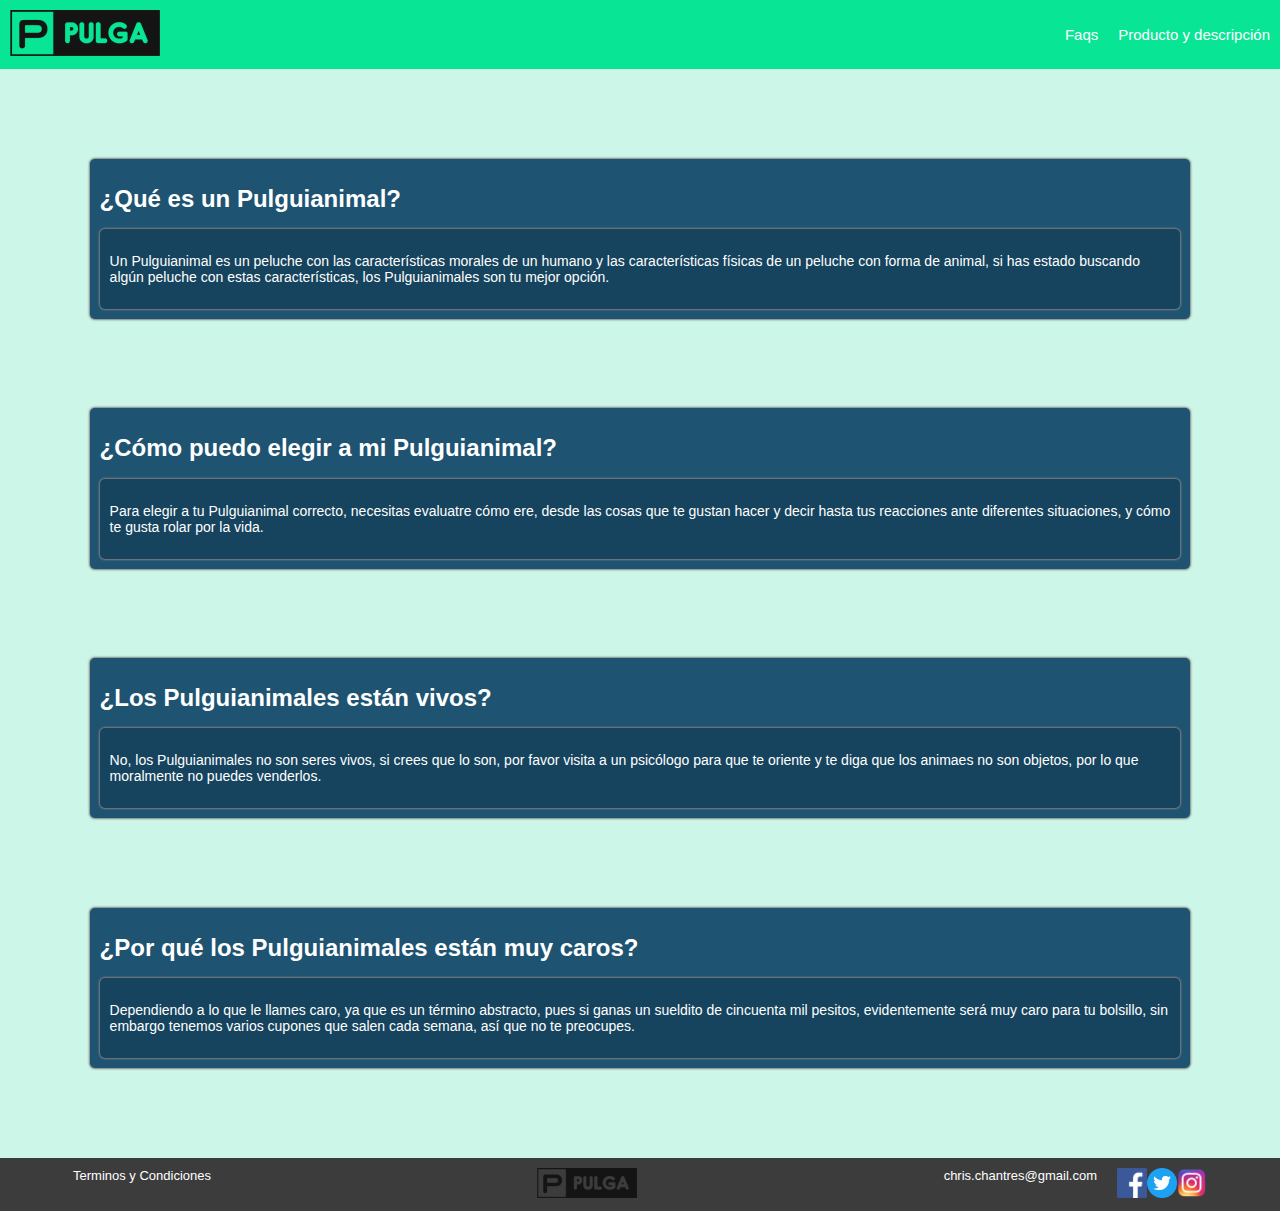
==== faqs.html @ f3a95b4a "Ya está listo para hacer el deploy [Muy probablemente]" ====
<!DOCTYPE html>
<html lang="es">
  <head>
    <meta charset="UTF-8">
    <meta name="viewport" content="width=device-width, initial-scale=1.0">
    <meta http-equiv="X-UA-Compatible" content="ie=edge">
    <link rel="stylesheet" href="javascript/script.js">
    <link rel="stylesheet" href="css/grid.css">
    <link rel="stylesheet" href="css/estilos.css">
    <link rel="stylesheet" href="css/mobile.css">
    <link rel="stylesheet" href="css/animation.css">
    <link rel="stylesheet" href="css/fondo-ventas.css">
    <link rel="stylesheet" href="css/faqs.css">
    <title>Pulga | Faqs</title>
  </head>
  <body>

    <!-- Aquí empieza el navbar -->
    <nav class="fadeInDown">
      <div class="brand_image">
        <a href="index.html">
          <img src="images/logo.png" width="150">
        </a>
      </div>
      <div class="nav_options"></div>
        <ul>
          <li><a href="faqs.html">Faqs</a></li>
          <li><a href="producto.html">Producto y descripci&oacute;n</a></li>
        </ul>
    </nav>
  <!-- Aquí acaba el navbar -->
    <div class="faqs_container">
      <div class="pregunta1">
        <h1>¿Qué es un Pulguianimal?</h1>
        <div class="respuesta1">
          <p>Un Pulguianimal es un peluche con las caracter&iacute;sticas morales de un humano y las caracter&iacute;sticas físicas de un peluche con forma de animal, si has estado buscando alg&uacute;n peluche con estas caracter&iacute;sticas, los Pulguianimales son tu mejor opci&oacute;n.</p>
        </div>
      </div>
      <div class="pregunta2">
        <h1>¿Cómo puedo elegir a mi Pulguianimal?</h1>
        <div class="respuesta2">
          <p>Para elegir a tu Pulguianimal correcto, necesitas evaluatre c&oacute;mo ere, desde las cosas que te gustan hacer y decir hasta tus reacciones ante diferentes situaciones, y c&oacute;mo te gusta rolar por la vida.</p>
        </div>
      </div>
      <div class="pregunta3">
        <h1>¿Los Pulguianimales est&aacute;n vivos?</h1>
        <div class="respuesta3">
          <p>No, los Pulguianimales no son seres vivos, si crees que lo son, por favor visita a un psic&oacute;logo para que te oriente y te diga que los animaes no son objetos, por lo que moralmente no puedes venderlos.</p>
        </div>
      </div>
      <div class="pregunta4">
        <h1>¿Por qué los Pulguianimales están muy caros?</h1>
        <div class="respuesta4">
          <p>Dependiendo a lo que le llames caro, ya que es un t&eacute;rmino abstracto, pues si ganas un sueldito de cincuenta mil pesitos, evidentemente ser&aacute; muy caro para tu bolsillo, sin embargo tenemos varios cupones que salen cada semana, as&iacute; que no te preocupes.</p>
        </div>
      </div>
    </div>



    <!-- Footer -->
    <footer>
      <div class="footer_t_and_c">
          <li><a href="terminos-condiciones.html">Terminos y Condiciones</a></li>
      </div>
      <div class="logo_footer">
        <a href="index.html"><img src="images/logo.png" width="100"></a>
      </div>
      <div class="footer_contacs">
          <li><a href="mailto:chris.chantres@gmail.com">chris.chantres@gmail.com</a></li>
          <div class="facebook">
            <a href="https://www.facebook.com/chris.chantres/"><img src="images/facebook.png" width="30" height="30" alt=""></a>
          </div>
          <div class="twitter">
            <a href="https://twitter.com/ChrisChantres"><img src="images/twitter.png" width="30" height="30" alt=""></a>
          </div>
          <div class="instagram">
            <a href="https://www.instagram.com/chrischan3lol1/?hl=es"><img src="images/instagram.png" width="30" height="30" alt=""></a>
          </div>
      </div>
    </div>
    </footer>
    <!-- Aquí termina el Footer -->

    <script src="javascript/script.js"></script>
  </body>
</html>
---- css/grid.css ----
.container{
  max-width: 900px;
  margin: auto;
}

.row{
  display: flex;
}

.col-1{
  width: 8.333333333333333%;
}

.col-2{
  width: 16.666666666666666%;
}

.col-3{
  width: 24.999999999999999%;
}

.col-4{
  width: 33.333333333333332%;
}

.col-5{
  width: 41.666666666666665%;
}

.col-6{
  width: 49.999999999999998%;
}

.col-7{
  width: 58.333333333333331%;
}

.col-8{
  width: 66.666666666666664%;
}

.col-9{
  width: 74.999999999999997%;
}

.col-10{
  width: 83.33333333333333%;
}

.col-11{
  width: 91.666666666666663%;
}

.col-12{
  width: 100%;
}

.col-1, .col-2, .col-3, .col-4, .col-5, .col-6, .col-7, .col-8, .col-9, .col-10, .col-11, .col-12{
  padding: 10px;
}

@media (max-width: 900px) {
  .row{
    display: inherit;
  }
  .col-1, .col-2, .col-3, .col-4, .col-5, .col-6, .col-7, .col-8, .col-9, .col-10, .col-11, .col-12{
    width: 100%;

}


/* container row > columnas */
---- css/estilos.css ----
/* --------------------Variables */
@import url('https://fonts.googleapis.com/css2?family=Open+Sans:wght@400;700&display=swap');
:root{
--green-light:#CCF6E7;
--green-color:#08E594;
--white-color:white;
--black-color:#3c3c3c;
/* Espaciado */
--space:10px;
/* Tipografía */
--normal:12px;
/* Box shadow */
--box:0 0 5px 2px #817f7f;
--box-ventas:0 0 2px 1px #817f7f;

}

/* --------------------Variables */



html,body{
  padding: 0px;
  margin: 0px;
  font-size: var(--normal);
  font-family: 'Open Sans', sans-serif;
  background-color: var(--green-light);
}

form{
  margin: 10px;
}

nav{
  display: flex;
  background: var(--green-color);
  padding: var(--space);
  color: var(--white-color);
  justify-content: space-between;
  align-items: center;
}

nav ul{
  display: flex;
}

nav li{
  padding-left: 20px;
  list-style: none;
}

nav li a{
  font-size: 15px;
  color: var(--white-color);
  text-decoration: none;
}

nav li a:hover{
  color: var(--black-color);
}

nav li a:hover{
  color: #565656;
  font-size: 1.5rem;
  transition: all .5s;
}
/* -----------------------------Main section */

.main_section{
  font-size: 20px;
  padding: 20%;
  text-align: center;
}

.main_section h1:hover{
  color: #565656;
  font-size: 4rem;
  transition: all 1s;
}

.products{
  background-image: url("../images/curve.png");
  height: 50px;
  background-size: cover;
  background-position: center top;
  padding: 20%;
  display: flex;
}

.product{
  padding: var(--space);
  margin-top: -290px;
}

.products .content{
  background-color: var(--white-color);
  padding: 15px;
  box-shadow: var(--box);
}

.products .content h1{
  text-align: center;
}

.img_content{
  text-align: center;
}

.main_button{
  background-color: var(--green-color);
  width: 100%;
  padding: var(--space);
  font-size: var(--normal);
  color: var(--white-color);
  border: 0;
  cursor: pointer;
  border-radius: var(--space);
}

.main_button:hover{
  background-color: #56FE00;
  font-size: 1.3rem;
  transition: all .15s;
}

/* ------------------Home section */

.home_section{
  font-size: 12px;
  text-align: center;
}

.products_feat{
  padding: 20px;
  display: flex;
  padding: 5%;
}

.product_features{
  padding: 10px;
}

.product_features .product_content{
  background-color: var(--green-light);
  padding: 20px;
  text-align: center;
}

/* --------------------Mention section */

.mention_section{
  font-size: 12px;
  padding: 5%;
  text-align: center;
}

.mentions_prod{
  padding: 10px;
  display: flex;
  padding: 5%;
}

.mention_product{
  padding: 5px;
}

.mention_product .mentions_content{
  background-color: var(--black-color);
  padding: 10px;
  box-shadow: var(--box);
  text-align: left;
  border: 0;
  border-radius: 5px;
  border: 2px solid #666;
  color: var(--white-color);
}

.mention_product .mentions_content:hover{
  font-style: italic;
}

.mention_image{
  text-align: center;

}

/* ----------------------------Venta */



.row{
  font-family: Roboto,sans-serif;
  display: flex;
  margin-top: 100px;
  margin-bottom: 100px;
}

.modulo_pago{
  color: white;
  background-color: #1e5372;
  box-shadow: var(--box-ventas);
  border-radius: 5px;
  padding: 10px;
}


.modulo_producto{
  max-width: 300px;
  text-align: left;
  width: 100%;
  margin: auto;
  background-color: var(--white-color);
  box-shadow: 0 0 5px 0;
  border-radius: 10px;
  border: 2px;
  border-color: var(--black-color);
}

.modulo_pago_texto{
  max-width: 300px;
  margin: auto;
  color: white;
  background-color: #1e5372;
  box-shadow: 0 0 5px 0 var(--black-color);
  border-radius: 0px;
  border: 2px;
  border-color: var(--black-color);
  padding: 10px;
  margin-top: -20px;
}

.data{
  margin-top: 10px;
  margin-bottom: 10px;
  width: 100%;
  height: 30px;
  border-radius: 3px;
  border: 1px solid var(--black-color);
  box-sizing: border-box;
}

.modulo_pago_images img{
  max-width: -webkit-fill-available;
  box-sizing: border-box;

}


/* ------------------------Footer */

footer{
  display: flex;
  background: var(--black-color);
  padding: var(--space);
  color: var(--white-color);
  justify-content: center;
  justify-content: space-between;
}

footer li{
  list-style: none;
}

footer li a{
  color: var(--white-color);
  text-decoration: none;
  font-size: 13px;
}

footer li{
padding-right: 20px;
}


footer .facebook:hover{
  font-size: 3rem;
  transition: all .15s;
}

footer .instagram:hover{
  font-size: 3rem;
  transition: all .15s;
}

footer .twitter:hover{
  font-size: 3rem;
  transition: all .15s;
}

.footer_t_and_c a:hover{
  color: var(--green-color);
}

.footer_t_and_c{
  margin-left: 5%;
}

.footer_contacs{
  margin-right: 5%;
  display: flex;
}
.footer_contacs a:hover{
  color: var(--green-color);
}
---- css/mobile.css ----
@media (max-width: 600px) {

  .products{
    display: inherit;
    height: auto;
  }

  .product{
    margin-top: auto;
  }

  .main_section{
    padding: 4%;
  }

  .products_feat{
    display: inherit;
  }

  .mentions_prod{
    display: inherit;

  }


}
---- css/faqs.css ----
html, body{
  height: 100vh;
  font-family: Roboto,sans-serif;
}

.pregunta1, .pregunta2, .pregunta3, .pregunta4{
  margin: 7%;
  color: var(--white-color);
  background-color: #1e5372;
  box-shadow: var(--box-ventas);
  border-radius: 5px;
  padding: 10px;
}

.respuesta1, .respuesta2, .respuesta3, .respuesta4{
  color: var(--white-color);
  background-color: #16445E;
  box-shadow: var(--box-ventas);
  border-radius: 5px;
  padding: 10px;
  font-size: 14px;
}
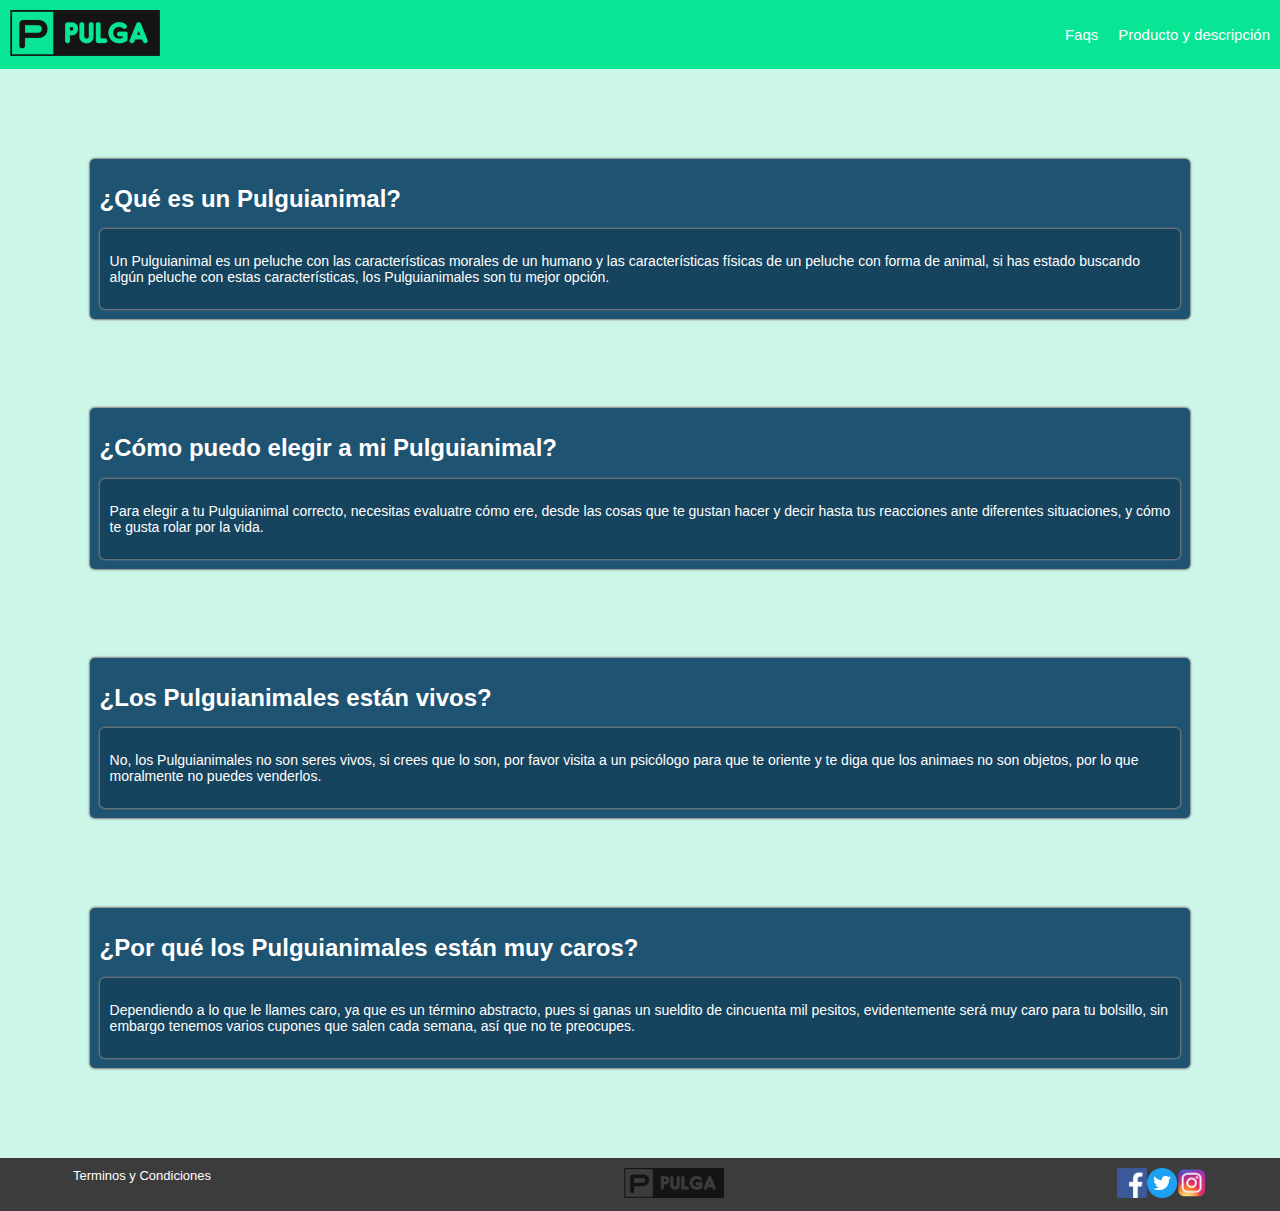
==== commit 608fc688: "Se eliminó el correo del footer" ====
--- a/faqs.html
+++ b/faqs.html
@@ -67,7 +67,6 @@
         <a href="index.html"><img src="images/logo.png" width="100"></a>
       </div>
       <div class="footer_contacs">
-          <li><a href="mailto:chris.chantres@gmail.com">chris.chantres@gmail.com</a></li>
           <div class="facebook">
             <a href="https://www.facebook.com/chris.chantres/"><img src="images/facebook.png" width="30" height="30" alt=""></a>
           </div>
